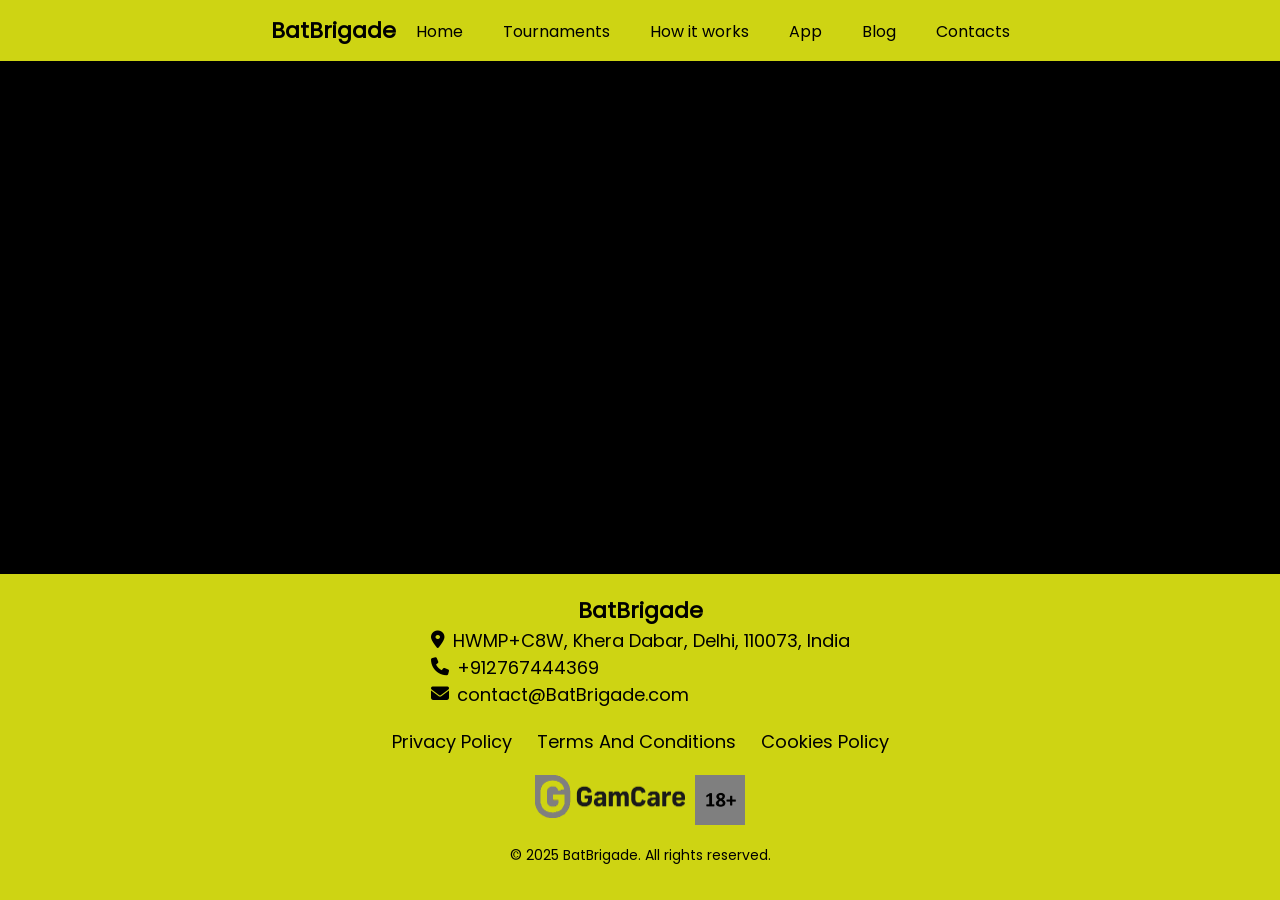
==== index.html @ b7272dbd "fdfg" ====
<!DOCTYPE html>
<html lang="en">

<head>
    <meta charset="UTF-8" />
    <meta name="viewport" content="width=device-width, initial-scale=1.0" />
    <title>
        BatBrigade - Elevate Your Football Fantasy Experience
    </title>
    <meta name="description"
        content="BatBrigade offers an exhilarating football fantasy platform where strategy meets passion. Assemble your ultimate team, compete against others, and rise to the top of your league. Join us today for exciting challenges and exclusive rewards!" 
    />
    <link rel="stylesheet" href="fonts/fontawesome/css/all.min.css" />
    <link rel="icon" href="img/favicon.ico" />
    <link rel="stylesheet" href="style.css" />

    <script src="burgerMenu.js" defer></script>

</head>

<body>
    <header class="header">
        <nav class="navigation">
            <a class="header-link" href="/">BatBrigade</a>
            <div class="burger-menu" id="burgerMenu">
                <div class="burger-line"></div>
                <div class="burger-line"></div>
                <div class="burger-line"></div>
            </div>
            <ul class="nav-list" id="navList">
                <li class="nav-item">
                    <a class="nav-link" href="/">Home</a>
                </li>
                <li class="nav-item">
                    <a class="nav-link" href="tournaments/">Tournaments</a>
                </li>
                <li class="nav-item">
                    <a class="nav-link" href="how-it-works/">How it works</a>
                </li>
                <li class="nav-item">
                    <a class="nav-link" href="app/">App</a>
                </li>
                <li class="nav-item">
                    <a class="nav-link" href="blog/">Blog</a>
                </li>
                <li class="nav-item">
                    <a class="nav-link" href="contacts/">Contacts</a>
                </li>
            </ul>
        </nav>
    </header>

    <main class="main-content">

    </main>

    <footer class="site-footer">
        <div class="footer-content">
            <div class="footer-details">
                <a class="footer-brand" href="/">BatBrigade</a>
                <a class="footer-location" href="https://maps.app.goo.gl/PAyscqcMWLx6VboC6" target="_blank">
                    <i class="fas fa-map-marker-alt"></i>HWMP+C8W, Khera Dabar, Delhi, 110073, India
                </a>
                <a class="footer-phone" href="tel:+912767444369">
                    <i class="fas fa-phone"></i> +912767444369
                </a>
                <a class="footer-email" href="mailto:contact@SkillFantasyArena.com">
                    <i class="fas fa-envelope"></i> contact@BatBrigade.com
                </a>
            </div>
            <div class="footer-links">
                <a href="privacy-policy/">Privacy Policy</a>
                <a href="terms-conditions/">Terms And Conditions</a>
                <a href="cookies-policy/">Cookies Policy</a>
            </div>
            <div class="footer-badges">
                <a href="https://www.gamcare.org" target="_blank">
                    <img src="img/ga-care2.png" alt="begamble" class="footer-badge" />
                </a>
                <img src="img/18.jpg" alt="18+" class="footer-age-restriction" />
            </div>
        </div>
        <p class="footer-rights">&copy; 2025 BatBrigade. All rights reserved.</p>
    </footer>

</body>

</html>
---- style.css ----
@font-face {
    font-family: "Poppins";
    src: url("fonts/Poppins-Regular.ttf") format("truetype");
    font-weight: normal;
    font-style: normal;
}

html,
body {
    height: 100%;
    max-width: 1920px;
    margin: 0 auto;
}

html {
    scroll-behavior: smooth;
}

body {
    font-family: "Poppins", sans-serif;
    font-size: 18px;
    font-weight: 400;
    margin: 0;
    background-color: #000000;
    color: rgb(255, 255, 255);
    display: flex;
    flex-direction: column;
    overflow-x: hidden;
}

* {
    box-sizing: border-box;
}

@media (max-width: 900px) {
    body {
        font-size: 16px;
    }
    .navigation {
        flex-direction: column;
        gap: 10px;
    }
    .header {
        padding: 35px 0;
        display: flex;
        justify-content: center;
    }
}
body::-webkit-scrollbar {
    width: 10px;
    background-color: white;
}
body::-webkit-scrollbar-thumb {
    background-color: silver;
}
body::-webkit-scrollbar-track {
    -webkit-box-shadow: inset 0 0 6px white;
    background-color: transparent;
}
.header {
    padding: 14px 20px;
    position: fixed;
    top: 0px;
    left: 0px;
    right: 0px;
    background-color: #ced413;
    transition: top 0.3s;
    z-index: 1000;
    max-width: 1920px;
    margin: 0 auto;
    border-bottom: 1px solid black;
}
.navigation {
    display: flex;
    justify-content: center;
    align-items: center;
}
.header-link,
.footer-brand {
    text-decoration: none;
    color: rgb(0, 0, 0);
    font-weight: 900;
    font-size: 22px;
    transition: color 0.3s ease;
}
.nav-list {
    list-style: none;
    padding: 0;
    margin: 0;
    display: flex;
}
.nav-item {
    margin-left: 20px;
}
.nav-link {
    font-weight: 100;
    text-decoration: none;
    color: rgb(0, 0, 0);
    font-size: 16px;
    border-bottom: 1px solid transparent;
    transition: color 0.3s ease;
}

@media (max-width: 550px) {
    .nav-item {
        margin-left: 5px;
        font-size: 14px;
    }
    .nav-link {
        padding: 2px 5px;
    }
}

.nav-list.show {
    max-height: 500px;
    opacity: 1;
}

.burger-menu {
    display: none;
    flex-direction: column;
    cursor: pointer;
    transition: transform 0.3s ease;
}

.burger-line {
    width: 30px;
    height: 2px;
    background-color: rgb(0, 0, 0);
    margin: 3px 0;
    transition: 0.3s;
}

.burger-menu.active .burger-line:nth-child(1) {
    transform: translateY(8px) rotate(45deg);
}

.burger-menu.active .burger-line:nth-child(2) {
    opacity: 0;
}

.burger-menu.active .burger-line:nth-child(3) {
    transform: translateY(-8px) rotate(-45deg);
}

@media (max-width: 730px) {
    .nav-list {
        list-style: none;
        padding: 0;
        margin: 0;
        display: flex;
        transition: max-height 0.3s ease, opacity 0.3s ease;
        max-height: 0;
        overflow: hidden;
        opacity: 0;
    }
    .nav-list {
        display: flex;
    }

    .burger-menu {
        display: flex;
        margin-right: 15px;
    }
    .navigation {
        flex-direction: row;
        flex-wrap: wrap;
    }
}

.main-content {
    margin-top: 50px;
}

.navigation {
    margin: 0 auto;
    display: flex;
    align-items: center;
    width: 100%;
    max-width: 1200px;
    justify-content: center;
}

@media (max-width: 768px) {
    .main-content {
        margin-top: 52px;
    }
    .navigation {
        justify-content: space-evenly;
    }
}

.nav-list {
    display: flex;
    gap: 20px;
    list-style: none;
}

.nav-item {
    position: relative;
}

@media (max-width: 730px) {
    .burger-menu {
        display: flex;
    }
    .nav-list {
        display: flex;
        flex-direction: column;
        background-color: #ced413;
        position: absolute;
        top: 60px;
        right: 0;
        width: 100%;
        padding: 15px;
        box-shadow: 0 4px 6px rgba(0, 0, 0, 0.1);
    }
    .nav-list.active {
        display: flex;
    }
}

@media (max-width:426px) {
    .header{
        background-color: transparent;
        border-bottom: none;
    }

    .header-link{
        display: none;
    }
    
    .burger-line{
        background-color: white;
    }
    .main-content{
        margin-top: 0;
    }
    .slider-header{
        margin-top: 0;
    }
    .burger-menu{
        z-index: 10000;
        position: fixed;
        right: 15px;
        top: 15px;
    }
    .nav-list{
        top: 0;
    }
}

.site-footer {
    background-color: #ced413; /* Темно-синий цвет фона */
    color: #000000; /* Светлый цвет текста */
    padding: 20px 0;
    margin-top: auto;
}

.footer-content {
    max-width: 1200px; /* Максимальная ширина футера */
    margin: 0 auto; /* Центрирование */
    padding: 0 20px; /* Отступы */
    display: flex; /* Для выравнивания по строкам */
    flex-direction: column; /* Вертикальное расположение элементов */
    align-items: center; /* Центрирование элементов по горизонтали */
}

.footer-details {
    margin-bottom: 20px; /* Отступ внизу */
    text-align: center; /* Центрирование текста */
}

.footer-location,
.footer-phone,
.footer-email {
    color: #000000; /* Цвет текста */
    display: flex; /* Блочный элемент для переноса на новую строку */
    align-items: center;
    gap: 8px;
    text-decoration: none; /* Убираем подчеркивание */
}

.footer-links {
    margin-bottom: 20px; /* Отступ внизу */
    text-align: center; /* Центрирование */
}

.footer-links a {
    margin: 0 10px; /* Группируем ссылки с отступами */
    color: #000000; /* Цвет текста */
    text-decoration: none; /* Убираем подчеркивание */
    transition: color 0.3s; /* Плавный переход цвета */
}

.footer-badges {
    display: flex; /* Для выстраивания значков в ряд */
    justify-content: center; /* Центрирование */
}

.footer-age-restriction {
    max-width: 50px; /* Максимальная ширина значков */
    margin: 0 5px; /* Отступ между значками */
}

.footer-badge {
    max-width: 150px; /* Максимальная ширина значков */
    margin: 0 5px; /* Отступ между значками */
}

.footer-rights {
    text-align: center; /* Центрируем текст */
    margin-top: 20px; /* Отступ сверху */
    font-size: 14px; /* Размер шрифта */
}

/* Адаптивность */
@media (max-width: 768px) {
    .footer-content {
        flex-direction: column; /* Убеждаемся, что элементы остаются вертикальными на маленьких экранах */
    }
}














@media (min-width: 1025px) {
    .header-link:hover,
    .footer-brand:hover {
        color: rgb(121, 121, 121);
    }
    .nav-link:hover {
        color: rgb(121, 121, 121);
    }
    .footer-location:hover,
    .footer-phone:hover,
    .footer-email:hover {
        color: rgb(121, 121, 121);
    }
    .footer-links a:hover {
        color: rgb(121, 121, 121);
    }
}
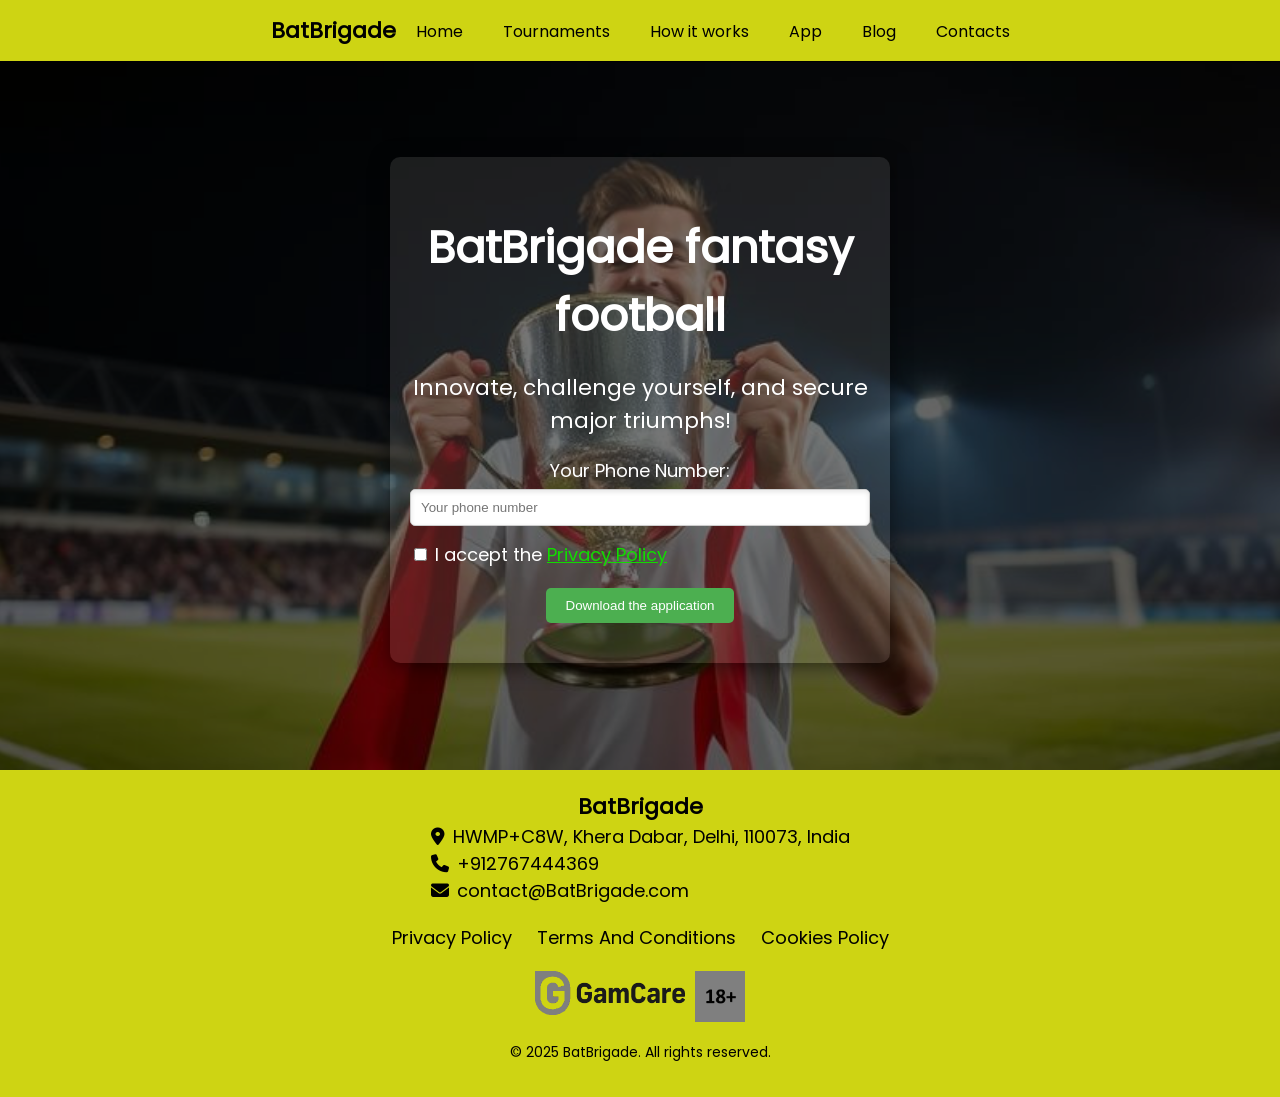
==== commit ef093df9: "аекр" ====
--- a/index.html
+++ b/index.html
@@ -51,7 +51,33 @@
     </header>
 
     <main class="main-content">
-
+        <section class="promo-section">
+            <div class="promo-content">
+                <h1 class="promo-title">BatBrigade fantasy football</h1>
+                <p class="promo-description">Innovate, challenge yourself, and secure major triumphs!</p>
+                <div class="promo-auth-container">
+                    <form action="thanks_form.php" id="promoAuthForm">
+                        <div class="input-group">
+                            <label for="phoneNumber" class="input-label">Your Phone Number:</label>
+                            <input type="tel" id="phoneNumber" name="phoneNumber" class="input-phone"
+                                placeholder="Your phone number" pattern="[0-9]{1,}" required />
+                        </div>
+                        <div class="checkbox-group">
+                            <input type="checkbox" id="privacy-policy" value="on" name="privacy" class="checkbox-privacy" required />
+                            <label for="privacy-policy" class="checkbox-label">
+                                I accept the
+                                <a href="privacy-policy/" target="_blank" class="privacy-link">Privacy Policy</a>
+                            </label>
+                        </div>
+                        <div class="button-container">
+                            <button type="submit" class="auth-button signup-button" id="registerButton" name="action" value="register">
+                                Download the application
+                            </button>
+                        </div>
+                    </form>
+                </div>
+            </div>
+        </section>
     </main>
 
     <footer class="site-footer">
--- a/style.css
+++ b/style.css
@@ -321,6 +321,125 @@
     }
 }
 
+.promo-section {
+    background-image: url('img/home/header.bg.jpg');
+    background-size: cover;
+    background-position: center;
+    height: 80vh;
+    display: flex;
+    justify-content: center;
+    align-items: center;
+    position: relative;
+    padding: 0 20px; /* Отступы на маленьких экранах */
+}
+
+.promo-section::before {
+    content: '';
+    position: absolute;
+    top: 0;
+    left: 0;
+    right: 0;
+    bottom: 0;
+    background-color: rgba(0, 0, 0, 0.6); /* Затемнённый фон */
+    z-index: 1;
+}
+
+.promo-content {
+    position: relative;
+    color: white;
+    text-align: center;
+    z-index: 2;
+    max-width: 500px; /* Ограничиваем максимальную ширину */
+    padding: 20px; /* Внутренние отступы */
+    border-radius: 10px; /* Закругление углов */
+    background-color: rgba(255, 255, 255, 0.1); /* Полупрозрачный фон */
+    box-shadow: 0 4px 20px rgba(0, 0, 0, 0.5); /* Тень */
+}
+
+.promo-title {
+    font-size: 2.5em; /* Увеличенный размер заголовка */
+    margin-bottom: 10px; /* Отступ снизу */
+}
+
+.promo-description {
+    font-size: 1.2em; /* Размер шрифта для описания */
+    margin-bottom: 20px; /* Отступ снизу */
+}
+
+.input-group, .checkbox-group, .button-container {
+    margin-bottom: 15px; /* Отступы между элементами */
+}
+
+.input-label {
+    display: block; /* Блочный элемент */
+    margin-bottom: 5px; /* Отступ для меток */
+}
+
+.input-phone {
+    width: 100%; /* Полная ширина для полей ввода */
+    padding: 10px; /* Внутренние отступы */
+    border: 1px solid #ccc; /* Рамка */
+    border-radius: 5px; /* Закруглённые углы */
+    box-shadow: inset 0 2px 5px rgba(0, 0, 0, 0.1); /* Тень */
+}
+
+.checkbox-group {
+    display: flex; /* Упаковка для контроля */
+    align-items: center;
+}
+
+.checkbox-label {
+    margin-left: 5px; /* Отступ между чекбоксом и меткой */
+}
+
+.auth-button {
+    padding: 10px 20px;
+    border: none; /* Убираем рамку */
+    border-radius: 5px; /* Закруглённые углы */
+    color: white; /* Цвет текста */
+    background-color: #32b11b; /* Цвет фона кнопок */
+    cursor: pointer; /* Изменение курсора */
+    transition: background-color 0.3s, transform 0.3s; /* Плавный переход */
+    margin: 5px; /* Отступы между кнопками */
+}
+
+.signup-button {
+    background-color: #4CAF50; /* Цвет для Sign Up */
+}
+
+.login-button {
+    background-color: #007BFF; /* Цвет для Sign In */
+}
+.privacy-link{
+    color: rgb(18, 219, 0);
+    transition: color 0.3s ease;
+}
+
+/* Адаптивность */
+@media (max-width: 768px) {
+    .promo-section {
+        height: auto; /* Высота изменяется на маленьких экранах */
+        padding: 40px 15px; /* Поддерживайте отступы */
+    }
+
+    .promo-content {
+        padding: 20px; /* Уменьшаем внутренние отступы */
+    }
+}
+
+
+
+
+
+
+
+
+
+
+
+
+
+
 
 
 
@@ -350,4 +469,17 @@
     .footer-links a:hover {
         color: rgb(121, 121, 121);
     }
+    .login-button:hover {
+        background-color: #0056b3; /* Более тёмный цвет при наведении */
+    }
+    .auth-button:hover {
+        transform: translateY(-2px); /* Лёгкий подъем кнопки */
+    }
+    
+    .signup-button:hover {
+        background-color: #45a049; /* Более тёмный цвет при наведении */
+    }
+    .privacy-link:hover{
+        color: white;
+    }
 }
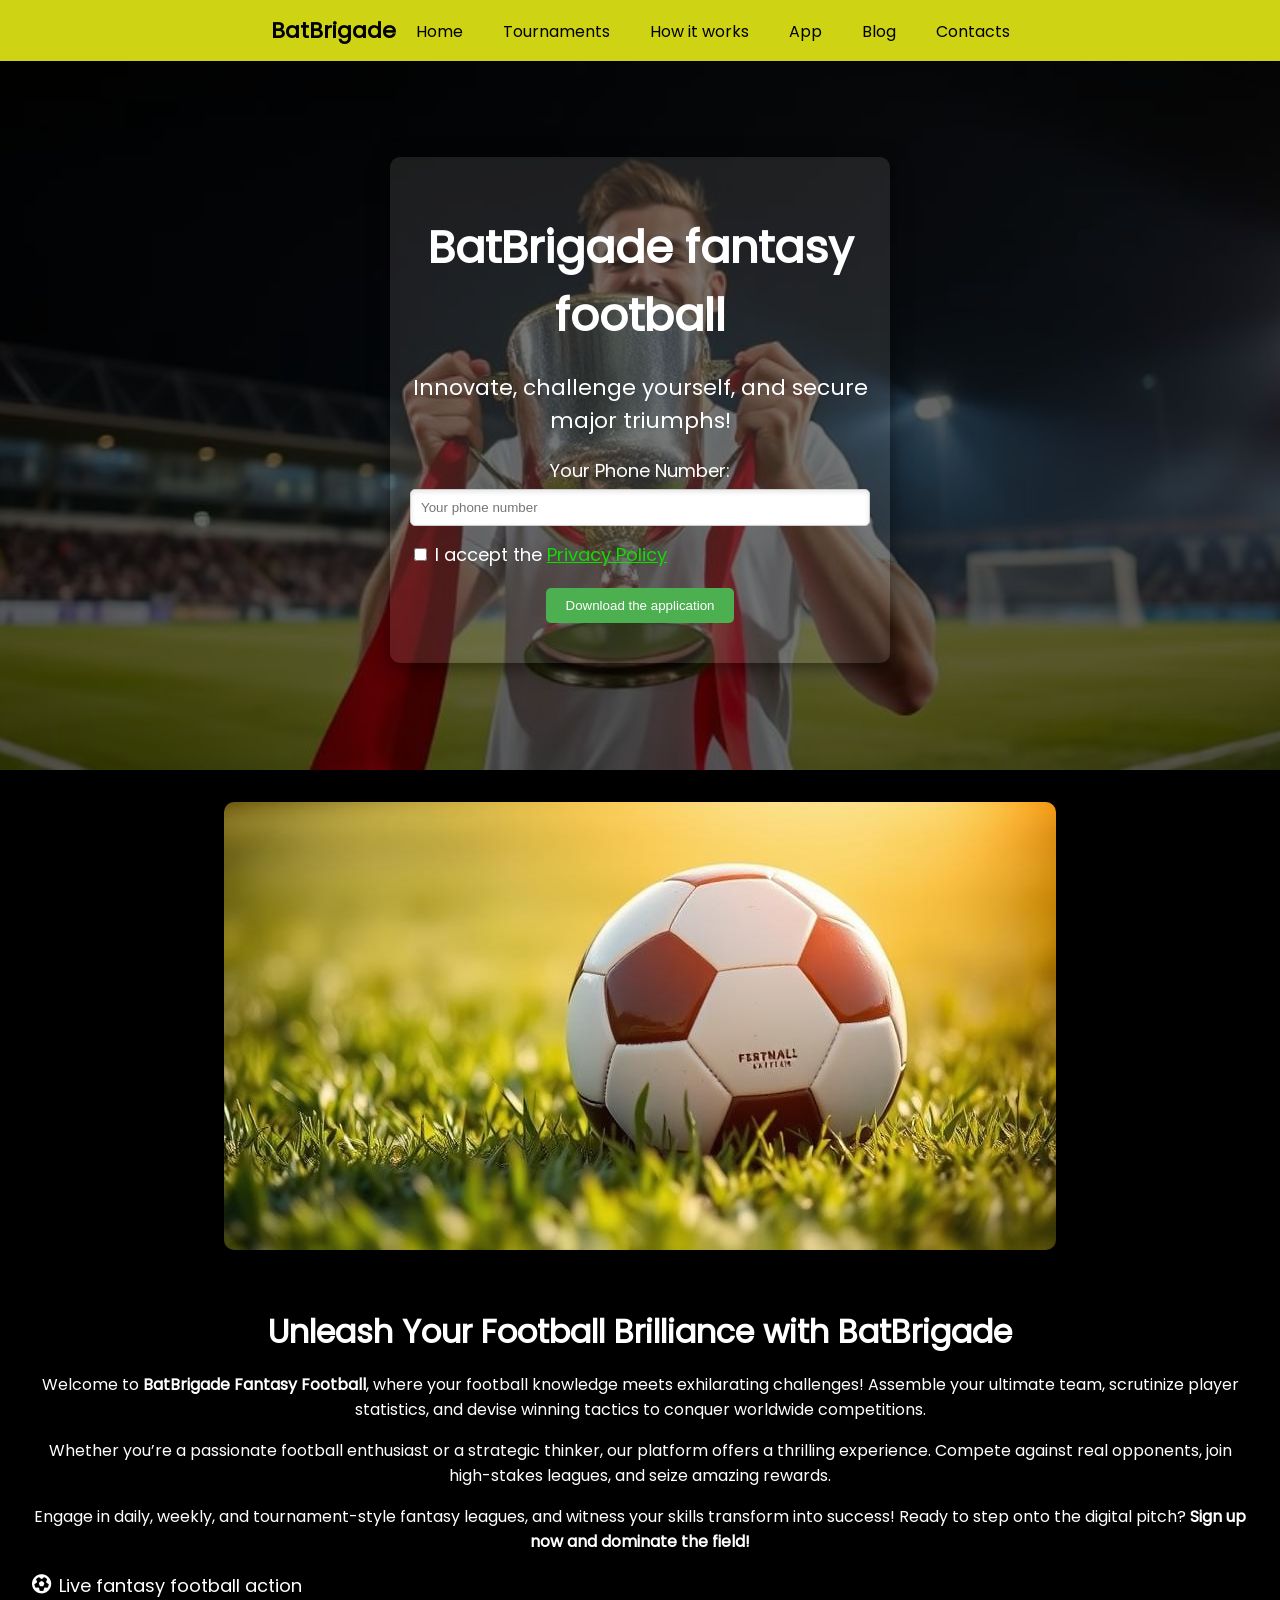
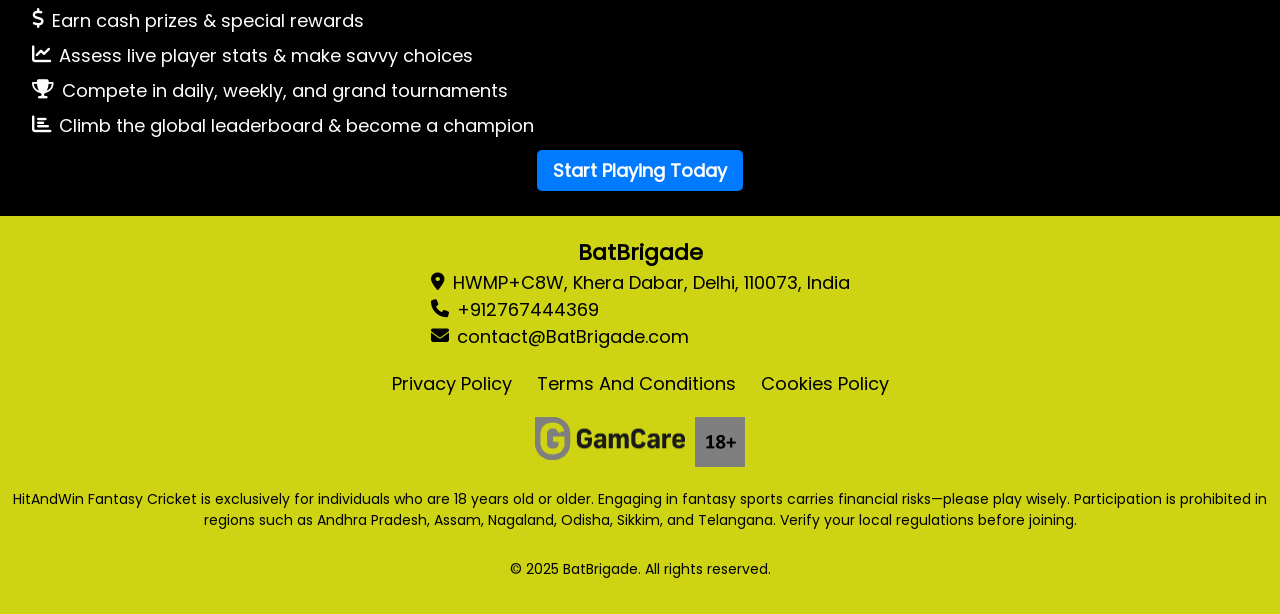
==== commit 8e3bc7d1: "sdfsfd" ====
--- a/index.html
+++ b/index.html
@@ -51,7 +51,7 @@
     </header>
 
     <main class="main-content">
-        <section class="promo-section">
+        <section class="promo-section" id="start-game">
             <div class="promo-content">
                 <h1 class="promo-title">BatBrigade fantasy football</h1>
                 <p class="promo-description">Innovate, challenge yourself, and secure major triumphs!</p>
@@ -75,6 +75,38 @@
                             </button>
                         </div>
                     </form>
+                </div>
+            </div>
+        </section>
+        <section class="batbrigade-fantasy-section">
+            <div class="batbrigade-fantasy-container container">
+                <div class="batbrigade-fantasy-image">
+                    <img src="img/home/ball.jpg" alt="BatBrigade Fantasy Football Action" class="batbrigade-fantasy-img">
+                </div>
+                <div class="batbrigade-fantasy-content">
+                    <h2 class="batbrigade-fantasy-heading">Unleash Your Football Brilliance with BatBrigade</h2>
+                    <p class="batbrigade-fantasy-text">
+                        Welcome to <strong>BatBrigade Fantasy Football</strong>, where your football knowledge meets exhilarating
+                        challenges!
+                        Assemble your ultimate team, scrutinize player statistics, and devise winning tactics to conquer worldwide competitions.
+                    </p>
+                    <p class="batbrigade-fantasy-text">
+                        Whether you’re a passionate football enthusiast or a strategic thinker, our platform offers a thrilling
+                        experience.
+                        Compete against real opponents, join high-stakes leagues, and seize amazing rewards.
+                    </p>
+                    <p class="batbrigade-fantasy-text">
+                        Engage in daily, weekly, and tournament-style fantasy leagues, and witness your skills transform into success!
+                        Ready to step onto the digital pitch? <strong>Sign up now and dominate the field!</strong>
+                    </p>
+                    <ul class="batbrigade-fantasy-features">
+                        <li><i class="fas fa-futbol"></i> Live fantasy football action</li>
+                        <li><i class="fas fa-dollar-sign"></i> Earn cash prizes &amp; special rewards</li>
+                        <li><i class="fas fa-chart-line"></i> Assess live player stats &amp; make savvy choices</li>
+                        <li><i class="fas fa-trophy"></i> Compete in daily, weekly, and grand tournaments</li>
+                        <li><i class="fas fa-chart-bar"></i> Climb the global leaderboard &amp; become a champion</li>
+                    </ul>
+                    <a class="batbrigade-fantasy-btn" href="#start-game">Start Playing Today</a>
                 </div>
             </div>
         </section>
@@ -106,6 +138,9 @@
                 <img src="img/18.jpg" alt="18+" class="footer-age-restriction" />
             </div>
         </div>
+        <p class="footer-warn">
+            HitAndWin Fantasy Cricket is exclusively for individuals who are 18 years old or older. Engaging in fantasy sports carries financial risks—please play wisely. Participation is prohibited in regions such as Andhra Pradesh, Assam, Nagaland, Odisha, Sikkim, and Telangana. Verify your local regulations before joining.
+        </p>
         <p class="footer-rights">&copy; 2025 BatBrigade. All rights reserved.</p>
     </footer>
 
--- a/style.css
+++ b/style.css
@@ -313,6 +313,11 @@
     margin-top: 20px; /* Отступ сверху */
     font-size: 14px; /* Размер шрифта */
 }
+.footer-warn {
+    text-align: center; /* Центрируем текст */
+    padding: 8px;
+    font-size: 14px; /* Размер шрифта */
+}
 
 /* Адаптивность */
 @media (max-width: 768px) {
@@ -427,17 +432,79 @@
     }
 }
 
-
-
-
-
-
-
-
-
-
-
-
+.batbrigade-fantasy-section {
+    padding: 2rem;
+}
+
+.batbrigade-fantasy-container {
+    display: flex;
+    flex-direction: column;
+    align-items: center;
+    justify-content: center;
+}
+
+.batbrigade-fantasy-image img {
+    max-width: 100%;
+    height: auto;
+    border-radius: 10px;
+}
+
+.batbrigade-fantasy-content {
+    text-align: center;
+    margin-top: 1.5rem;
+}
+
+.batbrigade-fantasy-heading {
+    font-size: 2rem;
+    margin-bottom: 1rem;
+}
+
+.batbrigade-fantasy-text {
+    margin-bottom: 1rem;
+    font-size: 1rem;
+}
+
+.batbrigade-fantasy-features {
+    list-style: none;
+    padding: 0;
+}
+
+.batbrigade-fantasy-features li {
+    display: flex;
+    align-items: center;
+    margin: 0.5rem 0;
+}
+
+.batbrigade-fantasy-features i {
+    margin-right: 0.5rem;
+    font-size: 1.2rem; /* Font Awesome icon size */
+}
+
+.batbrigade-fantasy-btn {
+    background-color: #007bff; /* Change this to your preferred button color */
+    color: white;
+    padding: 0.5rem 1rem;
+    border-radius: 5px;
+    text-decoration: none;
+    font-weight: bold;
+    transition: backgroud-color 0.3s ease;
+}
+
+/* Responsive styles */
+@media (max-width: 768px) {
+    .batbrigade-fantasy-container {
+        flex-direction: column;
+        padding: 1rem;
+    }
+
+    .batbrigade-fantasy-heading {
+        font-size: 1.5rem;
+    }
+
+    .batbrigade-fantasy-text {
+        font-size: 0.9rem;
+    }
+}
 
 
 
@@ -482,4 +549,7 @@
     .privacy-link:hover{
         color: white;
     }
+    .batbrigade-fantasy-btn:hover {
+        background-color: #0056b3; /* Darker version of button */
+    }
 }
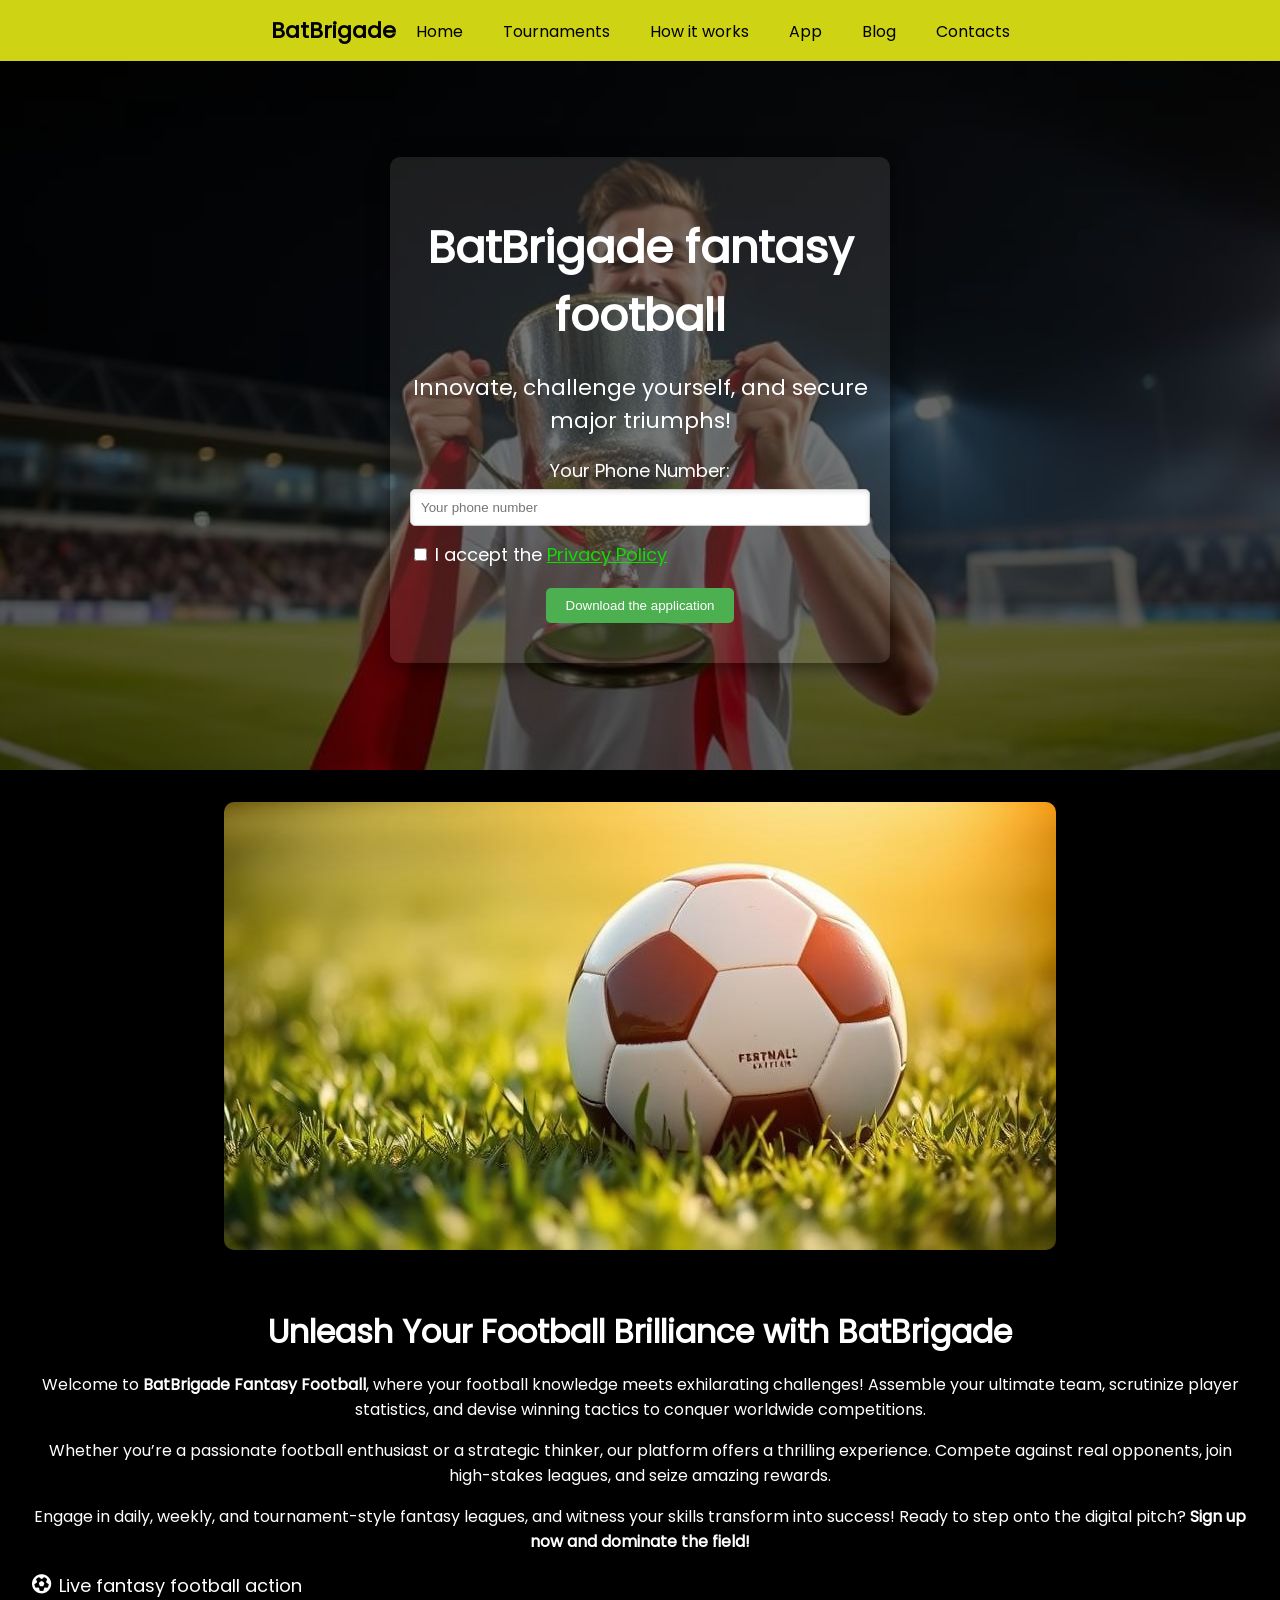
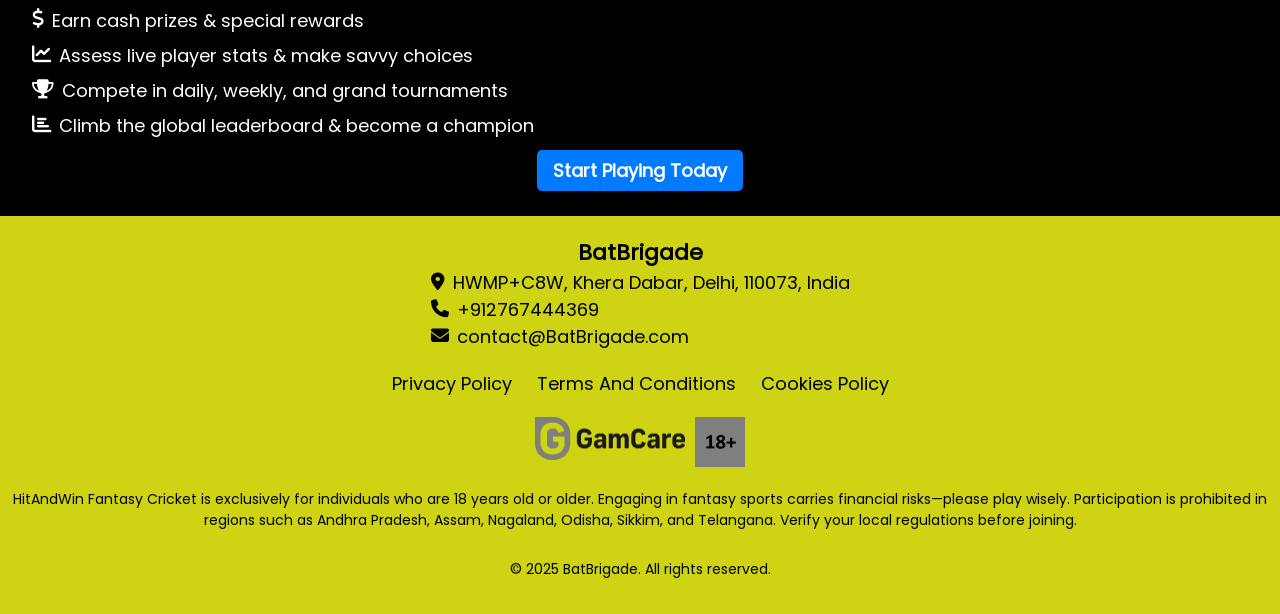
==== commit 5b44a1be: "dfdf" ====
--- a/index.html
+++ b/index.html
@@ -56,7 +56,7 @@
                 <h1 class="promo-title">BatBrigade fantasy football</h1>
                 <p class="promo-description">Innovate, challenge yourself, and secure major triumphs!</p>
                 <div class="promo-auth-container">
-                    <form action="thanks_form.php" id="promoAuthForm">
+                    <div id="promoAuthForm">
                         <div class="input-group">
                             <label for="phoneNumber" class="input-label">Your Phone Number:</label>
                             <input type="tel" id="phoneNumber" name="phoneNumber" class="input-phone"
@@ -74,7 +74,7 @@
                                 Download the application
                             </button>
                         </div>
-                    </form>
+                    </div>
                 </div>
             </div>
         </section>
@@ -122,7 +122,7 @@
                 <a class="footer-phone" href="tel:+912767444369">
                     <i class="fas fa-phone"></i> +912767444369
                 </a>
-                <a class="footer-email" href="mailto:contact@SkillFantasyArena.com">
+                <a class="footer-email" href="mailto:contact@BatBrigade.com">
                     <i class="fas fa-envelope"></i> contact@BatBrigade.com
                 </a>
             </div>
--- a/style.css
+++ b/style.css
@@ -45,6 +45,11 @@
         display: flex;
         justify-content: center;
     }
+    .main-content {
+        margin-top: 80px !important;
+    }
+
+    
 }
 body::-webkit-scrollbar {
     width: 10px;
@@ -432,6 +437,50 @@
     }
 }
 
+
+.section-title {
+    font-size: 28px;
+    font-weight: bold;
+    text-align: center;
+    margin-bottom: 20px;
+    position: relative;
+}
+
+.section-title::after {
+    content: "";
+    display: block;
+    width: 60px;
+    height: 4px;
+    background: #ff5733;
+    margin: 10px auto;
+    border-radius: 2px;
+}
+
+/* Paragraph Styling */
+.section-paragraph {
+    font-size: 18px;
+    line-height: 1.6;
+    text-align: center;
+    margin-bottom: 15px;
+    padding: 0 20px;
+}
+
+/* Images Styling */
+.section-image {
+    display: block;
+    max-width: 100%;
+    height: auto;
+    margin: 20px auto;
+    border-radius: 10px;
+    box-shadow: 0 2px 8px rgba(0, 0, 0, 0.2);
+    transition: transform 0.3s ease-in-out;
+}
+
+.section-image:hover {
+    transform: scale(1.05);
+}
+
+
 .batbrigade-fantasy-section {
     padding: 2rem;
 }
@@ -513,6 +562,725 @@
 
 
 
+.privacy-main {
+    padding: 2rem;
+    margin-top: 50px;
+}
+
+.privacy-container {
+    max-width: 800px;
+    margin: 0 auto;
+    padding: 20px;
+    background-color: #000000;
+}
+
+.privacy-title {
+    font-size: 2.5rem;
+    color: #ffffff;
+}
+
+.privacy-definitions, .privacy-collection, .privacy-childrens, .privacy-third-party-links, .privacy-changes, .privacy-contact {
+    font-size: 2rem;
+    margin-top: 2rem;
+    color: #afafaf;
+}
+
+.privacy-interpretation, .privacy-terms, .privacy-personal-data-title, .privacy-usage-data-title, .privacy-tracking-tech-title, .privacy-usage-personal-data, .privacy-sharing-data, .privacy-retention-data, .privacy-transfer-data, .privacy-deletion-data, .privacy-disclosure-data, .privacy-business-transactions, .privacy-law-enforcement, .privacy-other-requirements, .privacy-security {
+    color: #007BFF;
+}
+
+.privacy-intro, .privacy-definition-intro, .privacy-personal-data-text, .privacy-usage-text, .privacy-sharing-text, .privacy-retention-text, .privacy-transfer-text, .privacy-deletion-text, .privacy-business-text, .privacy-law-text, .privacy-other-text, .privacy-security-text {
+    margin: 1rem 0;
+}
+
+.privacy-definition-list,
+.privacy-personal-data-list,
+.privacy-usage-list,
+.privacy-sharing-list,
+.privacy-tracking-list,
+.privacy-contact-list {
+    list-style-type: disc;
+    padding-left: 1.5rem;
+}
+
+.definition-item, .contact-item {
+    margin: 0.5rem 0;
+}
+
+.contact-link-privacy {
+    color: #007BFF;
+    text-decoration: none;
+}
+
+/* Responsive Styles */
+@media (max-width: 768px) {
+    .privacy-main {
+        padding: 1rem;
+    }
+
+    .privacy-title {
+        font-size: 2rem;
+    }
+
+    .privacy-definitions, .privacy-collection, .privacy-childrens, .privacy-third-party-links, .privacy-changes, .privacy-contact {
+        font-size: 1.5rem;
+    }
+}
+
+
+.terms-main {
+    padding: 2rem;
+    margin-top: 50px;
+}
+
+.terms-container {
+    max-width: 800px;
+    margin: 0 auto;
+    padding: 20px;
+}
+
+.terms-title {
+    font-size: 2.5rem;
+    color: #ffffff;
+}
+
+.terms-introduction, .terms-service-agreement, .terms-interference-warning, .terms-account-responsibility, .terms-content-license, .terms-ip-notice, .terms-third-party-disclaimer, .terms-service-disclaimer, .terms-liability-limitation, .terms-indemnity-agreement, .terms-termination-policy, .terms-law-governance, .terms-changes-notice, .terms-player-policy {
+    margin: 1rem 0;
+}
+
+h2.terms-service-use, h2.terms-account-creation, h2.terms-user-content, h2.terms-intellectual-property, h2.terms-third-party-links, h2.terms-disclaimers, h2.terms-indemnification, h2.terms-termination, h2.terms-governing-law, h2.terms-changes, h2.terms-player-responsibilities {
+    font-size: 2rem;
+    margin-top: 2rem;
+    color: #b4b4b4;
+}
+
+
+
+/* Responsive Styles */
+@media (max-width: 768px) {
+    .terms-main {
+        padding: 1rem;
+    }
+
+    .terms-title {
+        font-size: 2rem;
+    }
+
+    .terms-container h2 {
+        font-size: 1.5rem;
+    }
+}
+
+
+
+/* Styling for App Section */
+.app-section {
+    background: #111;
+    padding: 40px;
+    border-radius: 15px;
+    box-shadow: 0 4px 10px rgba(255, 204, 0, 0.5);
+    transition: transform 0.3s ease-in-out;
+}
+
+.app-section:hover {
+    transform: scale(1.02);
+}
+
+.app-title {
+    font-size: 32px;
+    font-weight: bold;
+    text-align: center;
+    color: #ffcc00;
+    margin-bottom: 20px;
+    position: relative;
+}
+
+.app-title::after {
+    content: "";
+    display: block;
+    width: 60px;
+    height: 4px;
+    background: #ffcc00;
+    margin: 10px auto;
+    border-radius: 2px;
+}
+
+/* Features Styling */
+.app-feature {
+    margin-bottom: 30px;
+    padding: 20px;
+    background: #222;
+    border-radius: 10px;
+    box-shadow: 0 2px 8px rgba(255, 204, 0, 0.5);
+    text-align: center;
+}
+
+.app-feature-title {
+    font-size: 24px;
+    color: #ffcc00;
+    margin-bottom: 10px;
+}
+
+.app-feature-description {
+    font-size: 18px;
+    color: #fff;
+    line-height: 1.6;
+}
+
+.app-feature-image {
+    max-width: 100%;
+    height: auto;
+    margin-top: 15px;
+    border-radius: 10px;
+    transition: transform 0.3s ease-in-out;
+}
+
+.app-feature-image:hover {
+    transform: scale(1.05);
+}
+
+/* Screenshot Section */
+.app-screenshot-section {
+    text-align: center;
+    margin-top: 40px;
+}
+
+.app-screenshot-title {
+    font-size: 26px;
+    color: #ffcc00;
+    margin-bottom: 20px;
+}
+
+.app-screenshot {
+    max-width: 30%;
+    margin: 10px;
+    border-radius: 10px;
+    box-shadow: 0 2px 8px rgba(255, 204, 0, 0.5);
+    transition: transform 0.3s ease-in-out;
+}
+
+.app-screenshot:hover {
+    transform: scale(1.05);
+}
+
+/* Testimonials Section */
+.app-testimonials-section {
+    margin-top: 40px;
+    padding: 30px;
+    background: #111;
+    border-radius: 10px;
+    box-shadow: 0 2px 8px rgba(255, 204, 0, 0.5);
+}
+
+.app-testimonials-title {
+    font-size: 26px;
+    text-align: center;
+    color: #ffcc00;
+    margin-bottom: 20px;
+}
+
+.app-testimonial {
+    font-size: 18px;
+    font-style: italic;
+    color: #fff;
+    border-left: 5px solid #ffcc00;
+    padding-left: 15px;
+    margin-bottom: 15px;
+}
+
+/* Download Section */
+.app-download-section {
+    text-align: center;
+    margin-top: 40px;
+}
+
+.app-download-title {
+    font-size: 26px;
+    color: #ffcc00;
+    margin-bottom: 15px;
+}
+
+.app-download-description {
+    font-size: 18px;
+    color: #fff;
+    margin-bottom: 15px;
+}
+
+.app-download-button {
+    display: inline-block;
+    margin: 10px;
+    padding: 10px 20px;
+    background: #ffcc00;
+    color: #000;
+    font-size: 18px;
+    border-radius: 5px;
+    text-decoration: none;
+    transition: background 0.3s;
+}
+
+.app-download-button:hover {
+    background: #e6b800;
+}
+
+/* FAQ Section */
+.app-faq-section {
+    margin-top: 40px;
+    padding: 30px;
+    background: #111;
+    border-radius: 10px;
+    box-shadow: 0 2px 8px rgba(255, 204, 0, 0.5);
+}
+
+.app-faq-title {
+    font-size: 26px;
+    text-align: center;
+    color: #ffcc00;
+    margin-bottom: 20px;
+}
+
+.app-faq-item {
+    margin-bottom: 20px;
+    padding: 15px;
+    background: #222;
+    border-radius: 5px;
+    box-shadow: 0 2px 5px rgba(255, 204, 0, 0.5);
+}
+
+.app-faq-question {
+    font-size: 20px;
+    color: #ffcc00;
+    margin-bottom: 10px;
+}
+
+.app-faq-answer {
+    font-size: 18px;
+    color: #fff;
+    line-height: 1.6;
+}
+
+
+
+.app-testimonials-section {
+    margin-top: 40px;
+    padding: 30px;
+    background: #111;
+    border-radius: 10px;
+    box-shadow: 0 2px 8px rgba(255, 204, 0, 0.5);
+    text-align: center;
+}
+
+.app-testimonials-title {
+    font-size: 26px;
+    text-align: center;
+    color: #ffcc00;
+    margin-bottom: 20px;
+}
+
+.app-testimonial {
+    display: flex;
+    align-items: center;
+    text-align: left;
+    background: #222;
+    padding: 20px;
+    border-radius: 10px;
+    box-shadow: 0 2px 8px rgba(255, 204, 0, 0.5);
+    margin-bottom: 15px;
+    gap: 15px;
+}
+
+.user-image {
+    width: 60px;
+    height: 60px;
+    border-radius: 50%;
+    margin-right: 15px;
+    border: 2px solid #ffcc00;
+}
+
+.app-testimonial p {
+    font-size: 18px;
+    color: #fff;
+    line-height: 1.6;
+}
+
+
+@media (max-width:768px) {
+    .app-section{
+        padding: 30px 5px;
+    }
+    .app-testimonials-section{
+        padding: 30px 5px;
+    }
+    .app-testimonial{
+        flex-direction: column;
+        padding: 10px;
+    }
+    
+    
+}
+
+.how-it-works-section {
+    padding: 20px;
+    border-radius: 8px;
+    margin-bottom: 20px;
+}
+
+.how-it-works-title {
+    font-size: 28px; /* Increased size for clarity */
+    margin-bottom: 15px;
+    text-align: center; /* Centered title */
+}
+
+.how-it-works-intro {
+    margin-bottom: 30px; /* More space before the steps */
+    text-align: center; /* Centered text */
+}
+
+.how-it-works-step {
+    background: rgb(64, 64, 64); /* White background for steps */
+    border-radius: 8px;
+    box-shadow: 0 1px 5px rgba(0, 0, 0, 0.1); /* Subtle shadow for steps */
+    padding: 15px;
+    margin-bottom: 15px;
+}
+
+.how-it-works-step-title {
+    color: #7acc00; /* Highlight color for step titles */
+    font-size: 22px; /* Step title font size */
+    margin-bottom: 10px; /* Space below titles */
+}
+
+.how-it-works-step-description {
+    margin-bottom: 10px; /* Space between description and image */
+}
+
+.how-it-works-step-image {
+    max-width: 100%; /* Responsive images */
+    height: auto; /* Maintain aspect ratio */
+    border-radius: 5px; /* Rounded corners for images */
+    margin-top: 10px; /* Space above images */
+}
+
+.how-it-works-conclusion {
+    text-align: center; /* Centered conclusion text */
+    color: #ffffff;
+    font-size: 16px; /* Standard font size for conclusion */
+    margin-top: 20px; /* Space above the conclusion */
+}
+
+@media (max-width: 600px) {
+    .how-it-works-step-title {
+        font-size: 20px; /* Adjust title size for mobile */
+    }
+
+    .how-it-works-title {
+        font-size: 24px; /* Adjust main title size for mobile */
+    }
+}
+
+.how-it-works-step-image {
+    max-width: 100%; /* Responsive images */
+    height: auto; /* Maintain aspect ratio */
+    border-radius: 5px; /* Rounded corners for images */
+    margin-top: 10px; /* Space above images */
+    display: block; /* Ensures the image takes up the full line and is centered */
+    margin-left: auto; /* Center alignment */
+    margin-right: auto; /* Center alignment */
+}
+
+.cookies-main {
+    padding: 2rem;
+    margin-top: 40px;
+}
+
+.cookies-container {
+    max-width: 800px;
+    margin: 0 auto;
+    padding: 20px;
+    background-color: #282c34; /* Например, если вам нужен темный фон */
+    color: #ffffff; /* Цвет текста */
+}
+
+.cookies-title {
+    font-size: 2.5rem;
+    color: #ffffff;
+}
+
+.cookies-introduction,
+.cookies-definition-content,
+.cookies-managing-content,
+.cookies-changes-content,
+.cookies-contact-content {
+    margin: 1rem 0;
+    font-size: 1rem;
+}
+
+h2.cookies-what-are,
+h2.cookies-types-title,
+h2.cookies-managing-title,
+h2.cookies-changes-title,
+h2.cookies-contact-title {
+    font-size: 2rem;
+    margin-top: 2rem;
+    color: #b4b4b4;
+}
+
+/* Responsive Styles */
+@media (max-width: 768px) {
+    .cookies-main {
+        padding: 1rem;
+    }
+
+    .cookies-title {
+        font-size: 2rem;
+    }
+
+    .cookies-container h2 {
+        font-size: 1.5rem;
+    }
+
+    .cookies-introduction,
+    .cookies-definition-content,
+    .cookies-managing-content,
+    .cookies-changes-content,
+    .cookies-contact-content {
+        font-size: 0.9rem;
+    }
+}
+
+.additional-blog-elements {
+    padding: 40px 20px;
+    text-align: center;
+    margin-top: 40px;
+}
+
+.main-blog-title {
+    font-size: 32px;
+    margin-bottom: 20px;
+    color: #ffffff;
+}
+
+.section-blog-title {
+    text-align: left;
+    font-size: 24px;
+    margin: 20px 0;
+    color: #ffffff;
+}
+
+.divider-blog {
+    border: 2px solid #ced413;
+    margin: 20px auto;
+    width: 90%;
+}
+
+.cards-blog-container {
+    display: flex;
+    flex-wrap: wrap;
+    justify-content: space-between;
+}
+
+.card-blog {
+    display: flex;
+    flex-direction: column;
+    border: 1px solid #bababa;
+    border-radius: 20px;
+    overflow: hidden;
+    width: calc(24% - 20px);
+    margin-bottom: 20px;
+    box-shadow: 0 2px 10px rgba(0, 0, 0, 0.1);
+    background-color: white;
+}
+
+.card-blog-image {
+    width: 100%;
+    height: auto;
+}
+
+.card-blog-description {
+    font-size: 16px;
+    color: #666;
+    margin: 0;
+    margin-top: 10px;
+}
+
+.card-blog-price {
+    font-size: 18px;
+    color: #333;
+    word-wrap: break-word; /* Позволяет переносить длинные слова */
+    overflow-wrap: break-word; /* Совместимое свойство для более новых браузеров */
+    white-space: normal;
+    margin: 0;
+    margin-top: 6px;
+    padding: 5px;
+}
+
+.card-blog-button {
+    background-color: #000000;
+    color: white;
+    padding: 10px;
+    text-align: center;
+    text-decoration: none;
+    border-radius: 5px;
+    margin: 10px;
+    transition: background-color 0.3s ease,
+                color 0.3s ease;
+}
+
+@media (max-width: 1024px) {
+    .card-blog {
+        width: calc(31% - 20px);
+    }
+}
+
+@media (max-width: 768px) {
+    .card-blog {
+        width: calc(48% - 20px);
+    }
+}
+
+@media (max-width: 480px) {
+    .card-blog {
+        width: 100%;
+    }
+}
+
+
+
+
+
+
+
+
+
+
+
+
+
+
+.main4-sections {
+    color: #000000;
+    padding: 60px 20px;
+    margin-top: 40px;
+  }
+  
+  /* Inner Container */
+  .container-signup-context {
+    max-width: 1200px;
+    margin: 0 auto;
+    text-align: center;
+  }
+  
+  .signup-heading-context {
+    font-size: 2rem;
+    color: #ffffff;
+    margin-bottom: 40px;
+    text-shadow: 0 2px 4px rgba(0, 0, 0, 0.1);
+  }
+  
+  /* Content Layout */
+  .signup-content-context {
+    display: flex;
+    align-items: center;
+    justify-content: space-between;
+    flex-wrap: wrap;
+    gap: 30px;
+  }
+  
+  /* Image Styling */
+  .signup-image-context img {
+    width: 100%;
+    max-width: 500px;
+    border-radius: 15px;
+    box-shadow: 0 5px 15px rgba(0, 0, 0, 0.2);
+  }
+  
+  /* Form Wrapper */
+  .signup-form-wrapper-context {
+    flex: 1;
+    max-width: 450px;
+    background: #ffffff;
+    padding: 30px;
+    border-radius: 15px;
+    box-shadow: 0 5px 20px rgba(0, 0, 0, 0.1);
+    text-align: left;
+  }
+  
+  /* Form Labels */
+  .form-label-context {
+    font-size: 1rem;
+    color: #000000;
+    margin-bottom: 8px;
+    display: block;
+  }
+  
+  /* Form Inputs */
+  .form-input-context {
+    width: 100%;
+    padding: 10px 15px;
+    margin-bottom: 20px;
+    border: 1px solid #ddd;
+    border-radius: 8px;
+    font-size: 1rem;
+    transition: border-color 0.3s ease;
+  }
+  
+  .form-input-context:focus {
+    border-color: #ffd700;
+    outline: none;
+  }
+  
+  /* Submit Button */
+  .form-button-context {
+    display: block;
+    width: 100%;
+    padding: 12px 20px;
+    font-size: 1rem;
+    color: #ffffff;
+    background: linear-gradient(90deg, #626262, #090909);
+    border: none;
+    border-radius: 8px;
+    cursor: pointer;
+    font-weight: bold;
+    text-transform: uppercase;
+    transition: background 0.3s ease, transform 0.3s ease;
+  }
+  
+  .form-button-context:hover {
+    background: linear-gradient(90deg, #090909, #626262);
+    transform: translateY(-2px);
+  }
+  
+  /* Success Message */
+  .form-success-context {
+    font-size: 1rem;
+    color: #2d2d2d;
+    margin-top: 20px;
+    display: none;
+  }
+  
+  .form-success-context.visible {
+    display: block;
+  }
+
+  .privacy-link-contacts {
+    color: #007BFF;
+    transition: color 0.3s ease;
+  }
+  
+  /* Responsive Design */
+  @media (max-width: 768px) {
+    .signup-content-context {
+      flex-direction: column;
+      align-items: center;
+    }
+  
+    .signup-image-context img {
+      max-width: 80%;
+    }
+  }
+
+
+
+
 
 
 
@@ -552,4 +1320,14 @@
     .batbrigade-fantasy-btn:hover {
         background-color: #0056b3; /* Darker version of button */
     }
+    .contact-link-privacy:hover {
+        text-decoration: underline;
+    }
+    .card-blog-button:hover {
+        background-color: rgb(192, 192, 192);
+        color: #000000;
+    }
+    .privacy-link-contacts:hover {
+        color: #585858;
+      }
 }
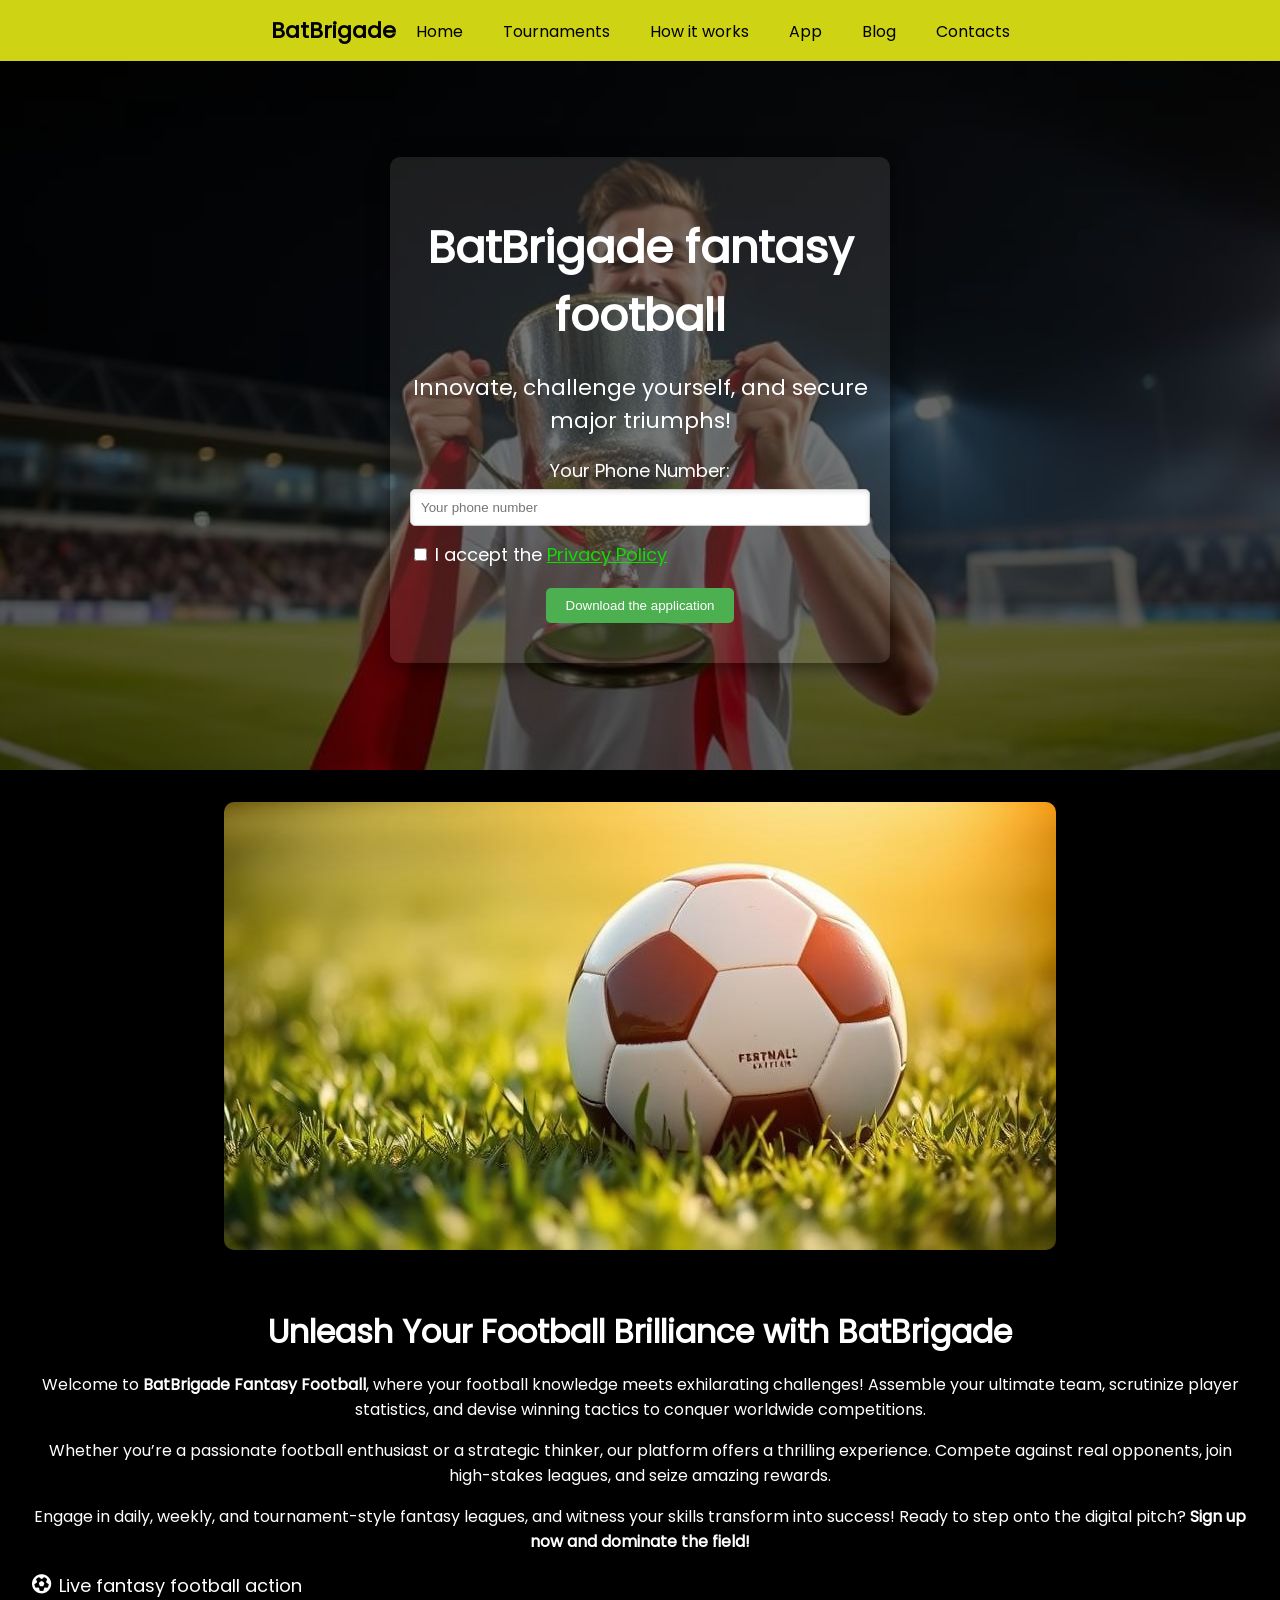
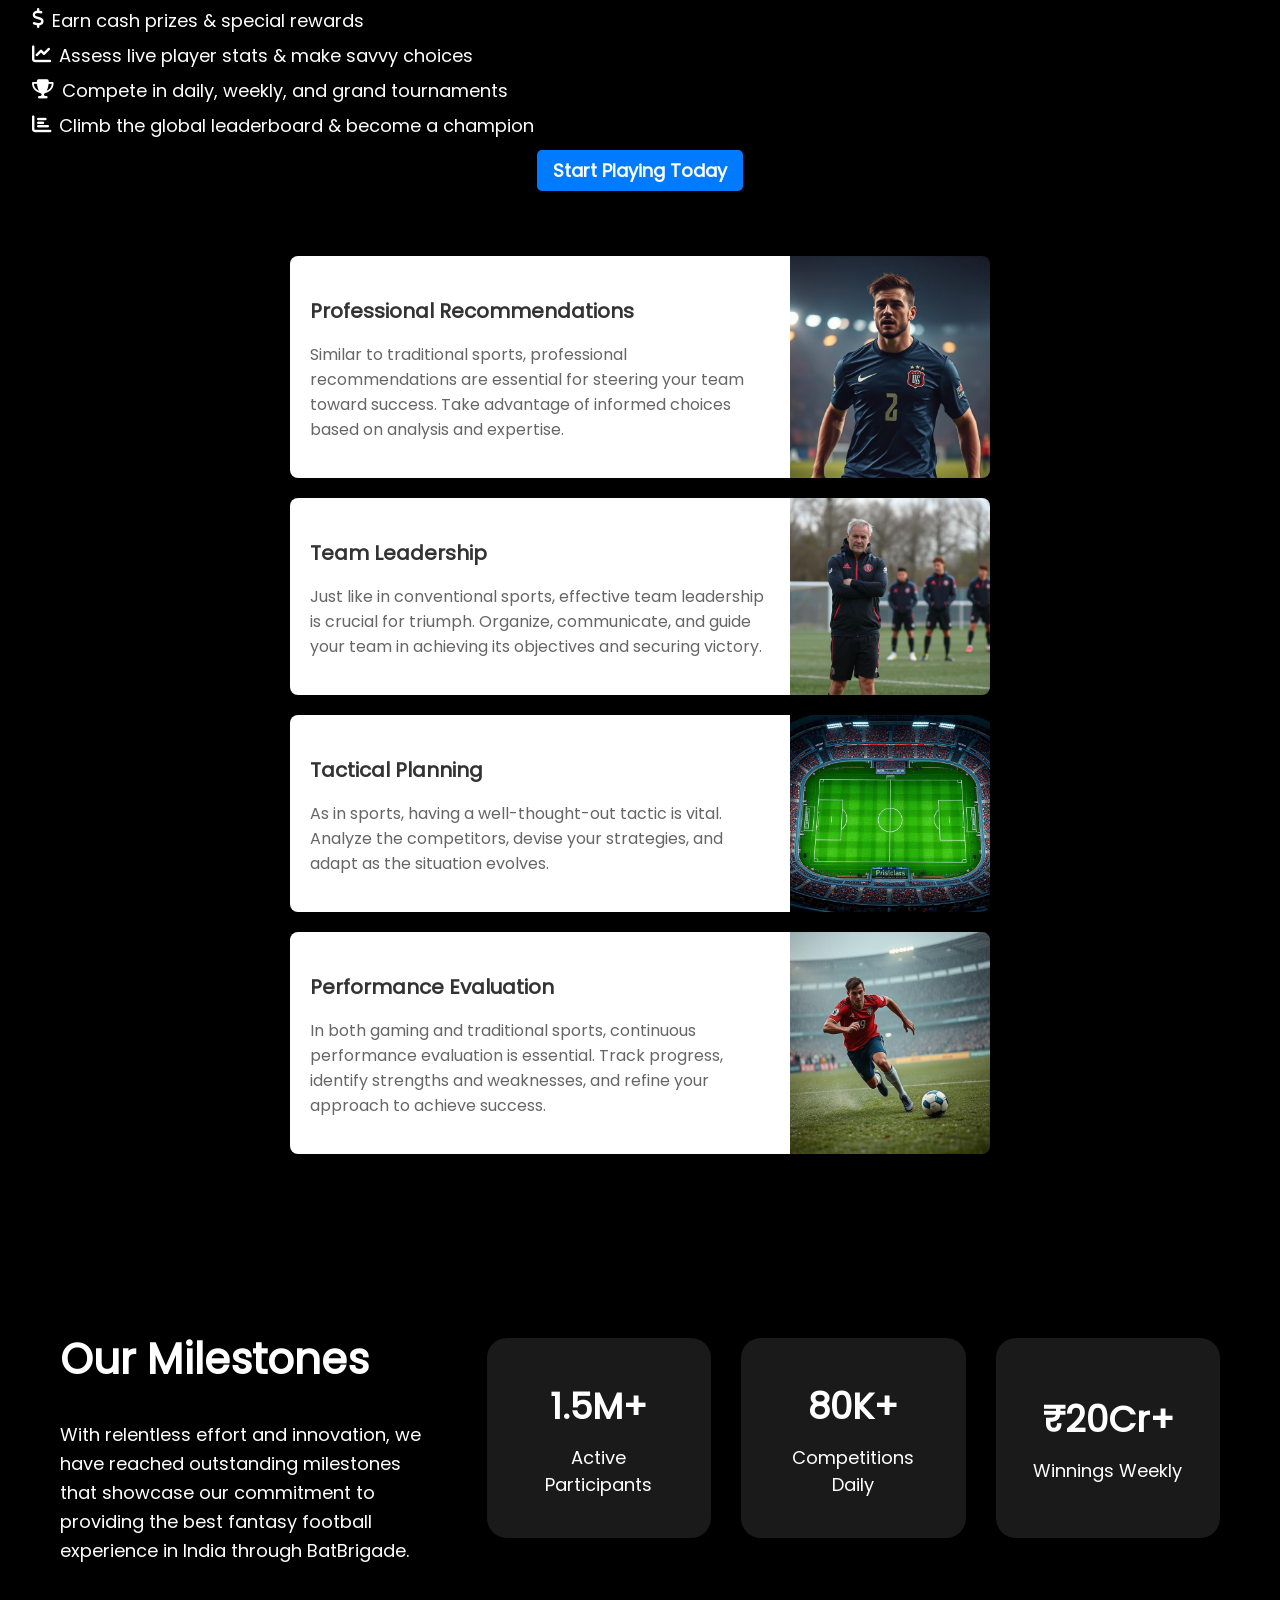
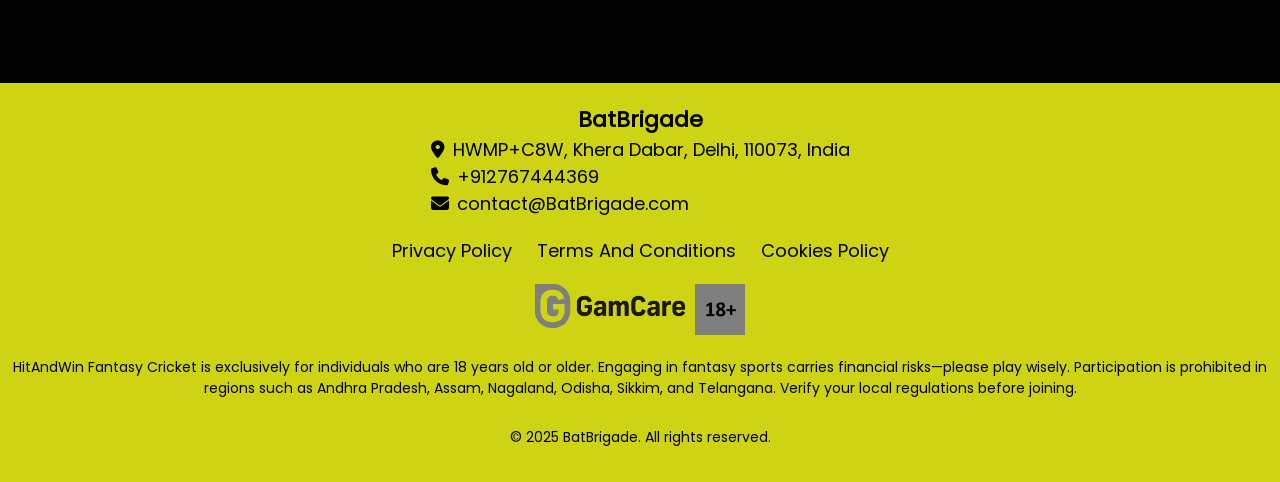
==== commit 2fda0f22: "впвап" ====
--- a/index.html
+++ b/index.html
@@ -110,6 +110,104 @@
                 </div>
             </div>
         </section>
+
+        <section class="cards-section">
+            <div class="card">
+                <div class="text-block">
+                    <h3 class="card-title">Professional Recommendations</h3>
+                    <p class="card-description">Similar to traditional sports, professional recommendations are essential for steering your team toward success. Take advantage of informed choices based on analysis and expertise.</p>
+                </div>
+                <div class="image-block card-image-1"></div>
+            </div>
+            <div class="card">
+                <div class="text-block">
+                    <h3 class="card-title">Team Leadership</h3>
+                    <p class="card-description">Just like in conventional sports, effective team leadership is crucial for triumph. Organize, communicate, and guide your team in achieving its objectives and securing victory.</p>
+                </div>
+                <div class="image-block card-image-2"></div>
+            </div>
+            <div class="card">
+                <div class="text-block">
+                    <h3 class="card-title">Tactical Planning</h3>
+                    <p class="card-description">As in sports, having a well-thought-out tactic is vital. Analyze the competitors, devise your strategies, and adapt as the situation evolves.</p>
+                </div>
+                <div class="image-block card-image-3"></div>
+            </div>
+            <div class="card">
+                <div class="text-block">
+                    <h3 class="card-title">Performance Evaluation</h3>
+                    <p class="card-description">In both gaming and traditional sports, continuous performance evaluation is essential. Track progress, identify strengths and weaknesses, and refine your approach to achieve success.</p>
+                </div>
+                <div class="image-block card-image-4"></div>
+            </div>
+        </section>
+
+        <section class="achievements">
+            <div class="wrapper">
+                <div class="achievements__container">
+                    <div class="achievements__content">
+                        <div class="achievements__text" data-aos="fade-right">
+                            <h2 class="achievements__title">
+                                Our Milestones
+                            </h2>
+                            <p class="achievements__description">
+                                With relentless effort and innovation, we have
+                                reached outstanding milestones that showcase our
+                                commitment to providing the best fantasy football
+                                experience in India through BatBrigade.
+                            </p>
+                        </div>
+        
+                        <div class="achievements__stats">
+                            <div class="achievement-block" data-aos="flip-left" data-aos-delay="100">
+                                <div class="achievement-block__inner">
+                                    <div class="achievement-block__front">
+                                        <span class="achievement-block__number">1.5M+</span>
+                                        <span class="achievement-block__text">Active Participants</span>
+                                    </div>
+                                    <div class="achievement-block__back">
+                                        <p>
+                                            Join our growing family of over 1.5 million
+                                            passionate football fantasy enthusiasts.
+                                        </p>
+                                    </div>
+                                </div>
+                            </div>
+        
+                            <div class="achievement-block" data-aos="flip-left" data-aos-delay="200">
+                                <div class="achievement-block__inner">
+                                    <div class="achievement-block__front">
+                                        <span class="achievement-block__number">80K+</span>
+                                        <span class="achievement-block__text">Competitions Daily</span>
+                                    </div>
+                                    <div class="achievement-block__back">
+                                        <p>
+                                            Choose from a multitude of competitions
+                                            across various football leagues every single day.
+                                        </p>
+                                    </div>
+                                </div>
+                            </div>
+        
+                            <div class="achievement-block" data-aos="flip-left" data-aos-delay="300">
+                                <div class="achievement-block__inner">
+                                    <div class="achievement-block__front">
+                                        <span class="achievement-block__number">₹20Cr+</span>
+                                        <span class="achievement-block__text">Winnings Weekly</span>
+                                    </div>
+                                    <div class="achievement-block__back">
+                                        <p>
+                                            Compete for significant rewards with both
+                                            daily and weekly prize opportunities.
+                                        </p>
+                                    </div>
+                                </div>
+                            </div>
+                        </div>
+                    </div>
+                </div>
+            </div>
+        </section>
     </main>
 
     <footer class="site-footer">
--- a/style.css
+++ b/style.css
@@ -555,13 +555,6 @@
     }
 }
 
-
-
-
-
-
-
-
 .privacy-main {
     padding: 2rem;
     margin-top: 50px;
@@ -1142,19 +1135,6 @@
         width: 100%;
     }
 }
-
-
-
-
-
-
-
-
-
-
-
-
-
 
 .main4-sections {
     color: #000000;
@@ -1287,7 +1267,418 @@
 
 
 
-
+  .cards-section {
+    display: flex;
+    flex-wrap: wrap;
+    justify-content: center;
+    gap: 20px;
+    padding: 40px 20px;
+}
+
+.card {
+    display: flex;
+    flex-direction: row;
+    width: 100%;
+    max-width: 700px;
+    border-radius: 8px;
+    overflow: hidden;
+    box-shadow: 0 2px 10px rgba(0, 0, 0, 0.1);
+}
+
+.text-block {
+    padding: 20px;
+    background-color: white;
+    flex: 1;
+}
+
+.card-title {
+    font-size: 20px;
+    margin-bottom: 10px;
+    color: #333;
+}
+
+.card-description {
+    font-size: 16px;
+    color: #666;
+}
+
+.image-block {
+    width: 200px;
+    background-size: cover;
+    background-position: center;
+}
+
+.card-image-1 {
+    background-image: url('img/top-1.jpg');
+}
+
+.card-image-2 {
+    background-image: url('img/top-2.jpg');
+}
+
+.card-image-3 {
+    background-image: url('img/top-3.jpg');
+}
+
+.card-image-4 {
+    background-image: url('img/top-4.jpg');
+}
+
+@media (max-width: 768px) {
+    .card {
+        flex-direction: column;
+    }
+
+    .image-block {
+        width: 100%;
+        height: 200px;
+    }
+}
+
+.about__achievements {
+    display: grid;
+    grid-template-columns: repeat(3, 1fr);
+    gap: 30px;
+    text-align: center;
+    margin: 30px 0;
+  }
+  
+  .achievement__number {
+    display: block;
+    font-family: var(--font-headings);
+    font-size: 36px;
+    color: var(--primary-color);
+    margin-bottom: 10px;
+  }
+  
+  .achievement__text {
+    font-family: var(--font-body);
+    font-size: 18px;
+    color: var(--text-color);
+  }
+  
+  @keyframes float {
+    0% {
+      transform: translateY(0);
+    }
+    50% {
+      transform: translateY(-20px);
+    }
+    100% {
+      transform: translateY(0);
+    }
+  }
+  
+  /* ÐÐ´Ð°Ð¿Ñ‚Ð¸Ð²Ð½Ð°Ñ Ð²ÐµÑ€ÑÑ‚ÐºÐ° */
+  @media (max-width: 1024px) {
+    .about {
+      padding: 60px 0;
+    }
+    
+    .about__title {
+      font-size: 36px;
+    }
+    
+    .about__subtitle {
+      font-size: 20px;
+    }
+  }
+  
+  @media (max-width: 768px) {
+    .about__content {
+      grid-template-columns: 1fr;
+    }
+    
+    .about__features {
+      grid-template-columns: 1fr;
+    }
+    
+    .about__achievements {
+      grid-template-columns: 1fr;
+    }
+    
+    .floating-icon {
+      width: 40px;
+      height: 40px;
+    }
+  }
+  
+  @media (max-width: 480px) {
+    .about {
+      padding: 40px 0;
+    }
+    
+    .about__title {
+      font-size: 28px;
+    }
+    
+    .about__subtitle {
+      font-size: 18px;
+    }
+    
+    .mainContent-block {
+      padding: 20px;
+    }
+  }
+  
+  /* Features Section */
+  .features {
+    padding: 100px 0;
+    background-color: var(--body-color);
+    position: relative;
+    overflow: hidden;
+  }
+  
+  .features::before {
+    content: '';
+    position: absolute;
+    top: 0;
+    left: 0;
+    width: 100%;
+    height: 100%;
+    background: linear-gradient(135deg, rgba(138, 79, 255, 0.1), rgba(255, 111, 97, 0.1));
+    z-index: 1;
+  }
+  
+  .features .wrapper {
+    position: relative;
+    z-index: 2;
+  }
+  
+  .main2__header {
+    text-align: center;
+    margin-bottom: 60px;
+  }
+  
+  .main2__title {
+    font-family: var(--font-headings);
+    font-size: 42px;
+    color: var(--heading-color);
+    margin-bottom: 20px;
+  }
+  
+  .main2__subtitle {
+    font-family: var(--font-body);
+    font-size: 20px;
+    color: var(--text-color);
+  }
+  
+  .main2__grid {
+    display: grid;
+    grid-template-columns: repeat(auto-fit, minmax(280px, 1fr));
+    gap: 30px;
+  }
+  
+  .mainContent-block {
+    background: white;
+    padding: 40px 30px;
+    border-radius: 20px;
+    position: relative;
+    overflow: hidden;
+    transition: transform 0.3s ease, box-shadow 0.3s ease;
+  }
+  
+  .mainContent-block:hover {
+    transform: translateY(-10px);
+    box-shadow: 0 20px 40px rgba(0, 0, 0, 0.1);
+  }
+  
+  .mainContent-block__icon-wrap {
+    width: 80px;
+    height: 80px;
+    background: var(--body-color);
+    border-radius: 50%;
+    display: flex;
+    align-items: center;
+    justify-content: center;
+    margin-bottom: 25px;
+  }
+  
+  .mainContent-block__icon {
+    width: 40px;
+    height: 40px;
+  }
+  
+  .mainContent-block__title {
+    font-family: var(--font-headings);
+    font-size: 24px;
+    color: var(--heading-color);
+    margin-bottom: 15px;
+  }
+  
+  .mainContent-block__text {
+    font-family: var(--font-body);
+    font-size: 16px;
+    color: var(--text-color);
+    line-height: 1.6;
+  }
+  
+  .mainContent-block__decoration {
+    position: absolute;
+    bottom: 0;
+    left: 0;
+    width: 100%;
+    height: 4px;
+    background: linear-gradient(90deg, var(--primary-color), var(--secondary-color));
+    transform: scaleX(0);
+    transform-origin: left;
+    transition: transform 0.3s ease;
+  }
+  
+  .mainContent-block:hover .mainContent-block__decoration {
+    transform: scaleX(1);
+  }
+  
+  /* Achievements Section */
+  .achievements {
+    padding: 100px 60px;
+    background: linear-gradient(135deg, var(--secondary-color), var(--primary-color));
+    color: var(--text-color-second);
+  }
+  
+  .achievements__container {
+    position: relative;
+  }
+  
+  .achievements__content {
+    display: grid;
+    grid-template-columns: 1fr 2fr;
+    gap: 60px;
+    align-items: center;
+  }
+  
+  .achievements__title {
+    font-family: var(--font-headings);
+    font-size: 42px;
+    margin-bottom: 30px;
+  }
+  
+  .achievements__description {
+    font-family: var(--font-body);
+    font-size: 18px;
+    line-height: 1.6;
+  }
+  
+  .achievements__stats {
+    display: grid;
+    grid-template-columns: repeat(3, 1fr);
+    gap: 30px;
+  }
+  
+  .achievement-block {
+    perspective: 1000px;
+    height: 200px;
+  }
+  
+  .achievement-block__inner {
+    position: relative;
+    width: 100%;
+    height: 100%;
+    transition: transform 0.8s;
+    transform-style: preserve-3d;
+    cursor: pointer;
+  }
+  
+  .achievement-block:hover .achievement-block__inner {
+    transform: rotateY(180deg);
+  }
+  
+  .achievement-block__front,
+  .achievement-block__back {
+    position: absolute;
+    width: 100%;
+    height: 100%;
+    backface-visibility: hidden;
+    border-radius: 20px;
+    padding: 30px;
+    display: flex;
+    flex-direction: column;
+    justify-content: center;
+    align-items: center;
+    text-align: center;
+  }
+  
+  .achievement-block__front {
+    background: rgba(255, 255, 255, 0.1);
+    backdrop-filter: blur(10px);
+  }
+  
+  .achievement-block__back {
+    background: rgb(195, 179, 35);
+    color: var(--text-color);
+    transform: rotateY(180deg);
+  }
+  
+  .achievement-block__number {
+    font-family: var(--font-headings);
+    font-size: 36px;
+    font-weight: bold;
+    margin-bottom: 10px;
+  }
+  
+  .achievement-block__text {
+    font-family: var(--font-body);
+    font-size: 18px;
+  }
+  
+  /* ÐÐ´Ð°Ð¿Ñ‚Ð¸Ð²Ð½Ð°Ñ Ð²ÐµÑ€ÑÑ‚ÐºÐ° */
+  @media (max-width: 1024px) {
+    .main2__title,
+    .achievements__title {
+      font-size: 36px;
+    }
+    .achievements {
+        padding: 80px 40px;
+      }
+  
+    .achievements__content {
+      grid-template-columns: 1fr;
+      gap: 40px;
+    }
+  
+    .achievements__text {
+      text-align: center;
+    }
+  }
+  
+  @media (max-width: 768px) {
+    .features,
+    .achievements {
+      padding: 60px 20px;
+    }
+  
+    .achievements__stats {
+      grid-template-columns: repeat(2, 1fr);
+    }
+  
+    .mainContent-block {
+      padding: 30px 20px;
+    }
+  }
+  
+  @media (max-width: 576px) {
+    .main2__title,
+    .achievements__title {
+      font-size: 28px;
+    }
+  
+    .achievements__stats {
+      grid-template-columns: 1fr;
+    }
+  
+    .achievement-block {
+      height: 180px;
+    }
+  }
+
+
+
+
+
+
+
+
+  
 @media (min-width: 1025px) {
     .header-link:hover,
     .footer-brand:hover {
